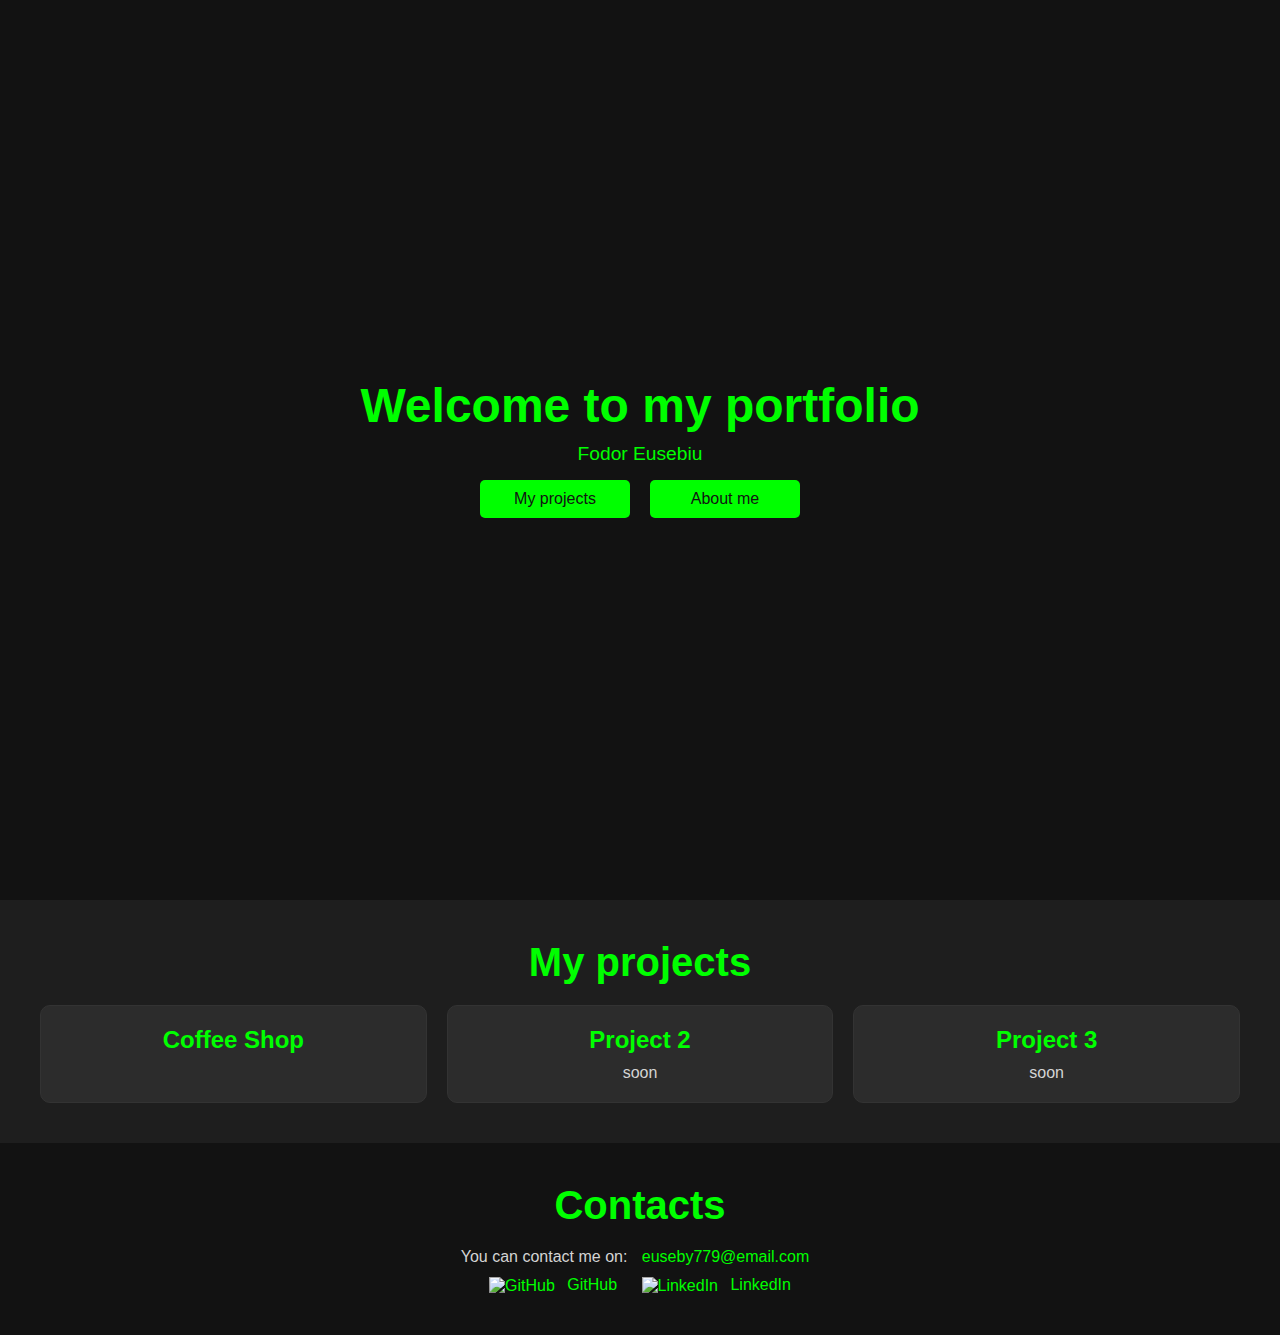
==== index.html @ a189f226 "Add files via upload" ====
<!DOCTYPE html>
<html lang="en">
<head>
    <meta charset="UTF-8">
    <meta name="viewport" content="width=device-width, initial-scale=1.0">
    <title>Personal Portfolio</title>
    <link rel="stylesheet" href="styles.css">
</head>
<body>

    <header id="welcome-section">
        <h1>Welcome to my portfolio</h1>
        <p>Fodor Eusebiu</p>
        <div class="btn-container">
            <a href="#projects" class="btn">My projects</a>
            <a href="https://euseby.github.io/Eusebiu/" class="btn">About me</a>
        </div>
    </header>

    <section id="projects">
        <h2>My projects</h2>
        <div class="project-grid">
            <div class="project-card">
                <a href="https://euseby.github.io/coffee-shop/" target="_blank" class="project-link">
                    <h3>Coffee Shop</h3>
                </a>
            </div>
            <div class="project-card">
                <h3>Project 2</h3>
                <p>soon</p>
            </div>
            <div class="project-card">
                <h3>Project 3</h3>
                <p>soon</p>
            </div>
        </div>
    </section>

    <section id="contact">
        <h2>Contacts</h2>
        <p>You can contact me on: <a href="mailto:euseby779@email.com">euseby779@email.com</a></p>
        <div class="social-links">
            <a href="https://github.com/Euseby" target="_blank">
                <img src="https://cdn-icons-png.flaticon.com/512/25/25231.png" alt="GitHub" class="social-icon"> GitHub
            </a>
            <a href="https://linkedin.com/in/eusebiu-fodor-9a67022b6/" target="_blank">
                <img src="https://cdn-icons-png.flaticon.com/512/174/174857.png" alt="LinkedIn" class="social-icon"> LinkedIn
            </a>
        </div>
    </section>

    <script src="script.js"></script>
</body>
</html>
---- styles.css ----
/* Resetare stiluri */
* {
    margin: 0;
    padding: 0;
    box-sizing: border-box;
}

body {
    font-family: Arial, sans-serif;
    color: #d4d4d4;
    background-color: #121212;
}

#welcome-section {
    display: flex;
    flex-direction: column;
    align-items: center;
    justify-content: center;
    height: 100vh;
    text-align: center;
    background-color: #121212;
    color: #00ff00;
}

#welcome-section h1 {
    font-size: 3rem;
    margin-bottom: 10px;
}

#welcome-section p {
    font-size: 1.2rem;
    margin-bottom: 10px;
}

.btn {
    padding: 10px 20px;
    font-size: 1rem;
    color: #121212;
    background-color: #00ff00;
    border-radius: 5px;
    text-decoration: none;
    transition: background-color 0.3s ease;
    min-width: 150px;
    margin:5px;
}
.btn-container {
    display: flex;
    gap: 10px; 
}
.btn:hover {
    background-color: #33cc33;
}

#projects {
    padding: 40px;
    text-align: center;
    background-color: #1e1e1e;
}

#projects h2 {
    font-size: 2.5rem;
    margin-bottom: 20px;
    color: #00ff00;
}

.project-grid {
    display: grid;
    grid-template-columns: repeat(auto-fit, minmax(250px, 1fr));
    gap: 20px;
}

.project-card {
    padding: 20px;
    border: 1px solid #333;
    border-radius: 10px;
    background-color: #2c2c2c;
    color: #d4d4d4;
    transition: transform 0.3s ease;
}

.project-card:hover {
    transform: scale(1.05); 
}

.project-card h3 {
    font-size: 1.5rem;
    color: #00ff00;
    margin-bottom: 10px;
}

#contact {
    padding: 40px;
    text-align: center;
    background-color: #121212;
    color: #d4d4d4;
}

#contact h2 {
    font-size: 2.5rem;
    margin-bottom: 20px;
    color: #00ff00;
}

#contact a {
    color: #00ff00;
    text-decoration: none;
    margin: 0 10px;
}

#contact a:hover {
    color: #33cc33;
    text-decoration: underline;
}

.social-links {
    margin-top: 10px;
}

.social-icon {
    width: 20px;
    height: 20px;
    vertical-align: middle;
    margin-right: 8px;
}
.project-link {
    display: block;
    color: inherit; 
    text-decoration: none; 
}

.project-link:hover h3 {
    color: #33cc33;
}
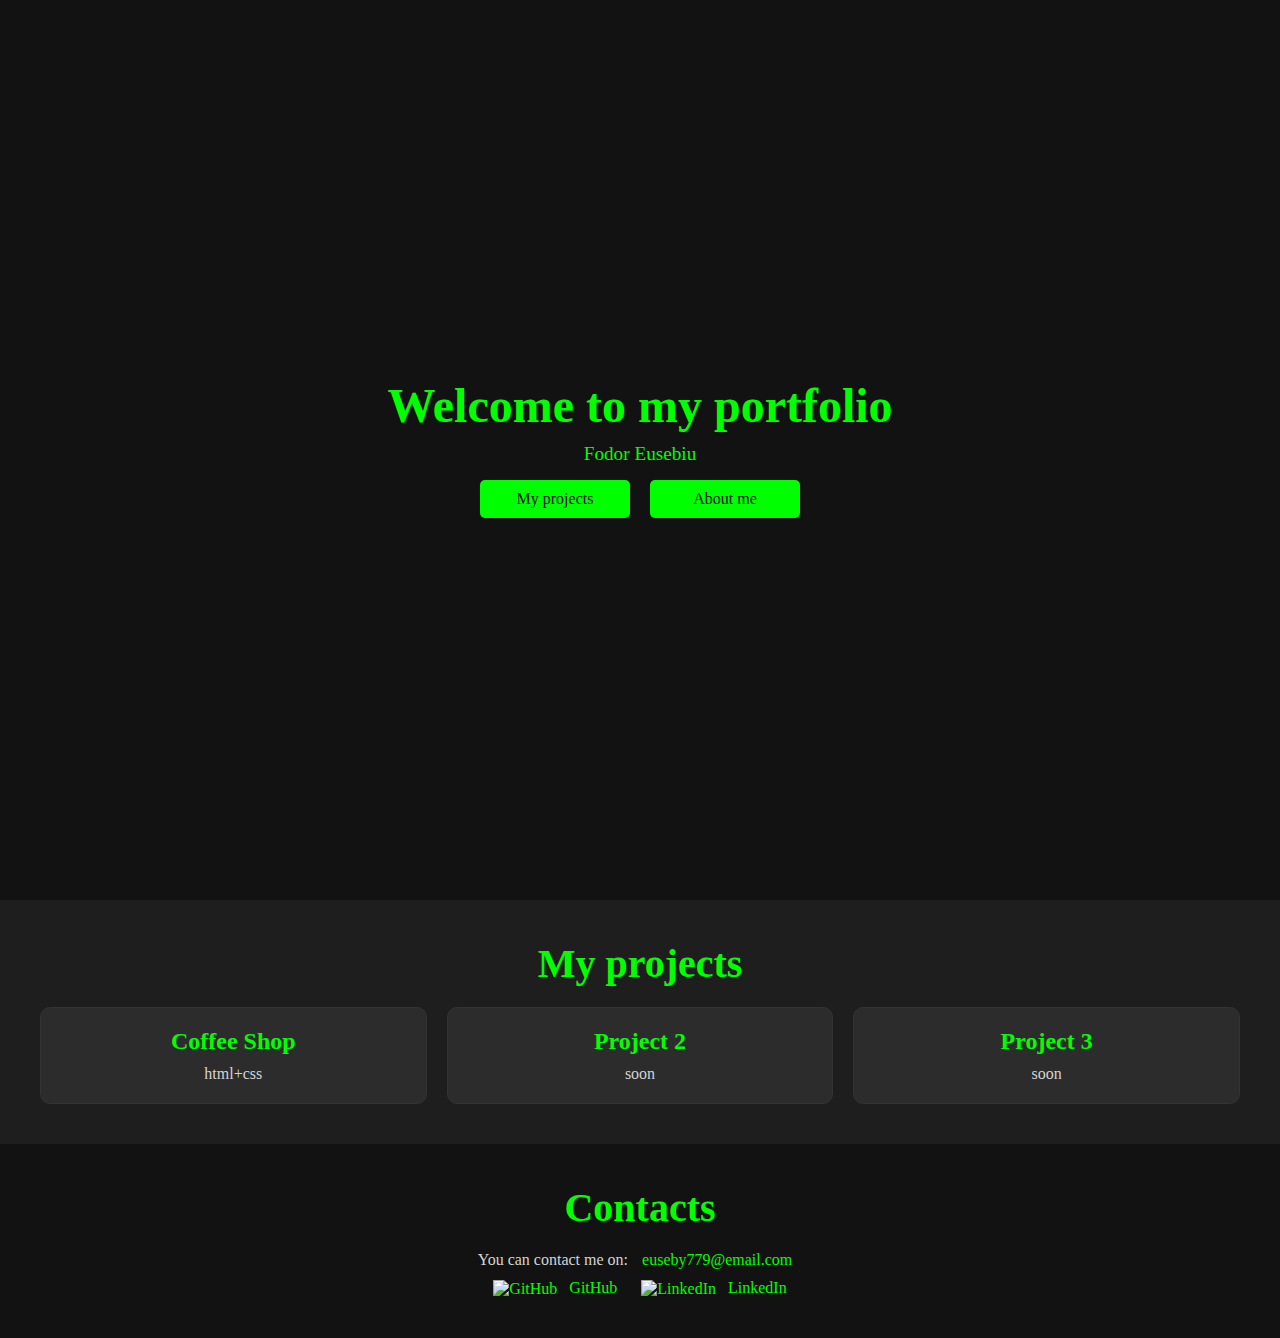
==== commit b64a704c: "Add files via upload" ====
--- a/index.html
+++ b/index.html
@@ -13,7 +13,7 @@
         <p>Fodor Eusebiu</p>
         <div class="btn-container">
             <a href="#projects" class="btn">My projects</a>
-            <a href="https://euseby.github.io/Eusebiu/" class="btn">About me</a>
+            <a href="./site/index.html" class="btn">About me</a>
         </div>
     </header>
 
@@ -21,8 +21,9 @@
         <h2>My projects</h2>
         <div class="project-grid">
             <div class="project-card">
-                <a href="https://euseby.github.io/coffee-shop/" target="_blank" class="project-link">
+                <a href="./coffee shop online/index.html" class="project-link">
                     <h3>Coffee Shop</h3>
+                    <p>html+css</p>
                 </a>
             </div>
             <div class="project-card">
--- a/styles.css
+++ b/styles.css
@@ -1,4 +1,3 @@
-/* Resetare stiluri */
 * {
     margin: 0;
     padding: 0;
@@ -9,6 +8,10 @@
     font-family: Arial, sans-serif;
     color: #d4d4d4;
     background-color: #121212;
+    font-family:Cambria, Cochin, Georgia, Times, 'Times New Roman', serif;
+}
+h1,h2{
+    font-family:'Times New Roman', Times, serif
 }
 
 #welcome-section {
@@ -129,5 +132,5 @@
 }
 
 .project-link:hover h3 {
-    color: #33cc33;
+    color: #28b428;
 }
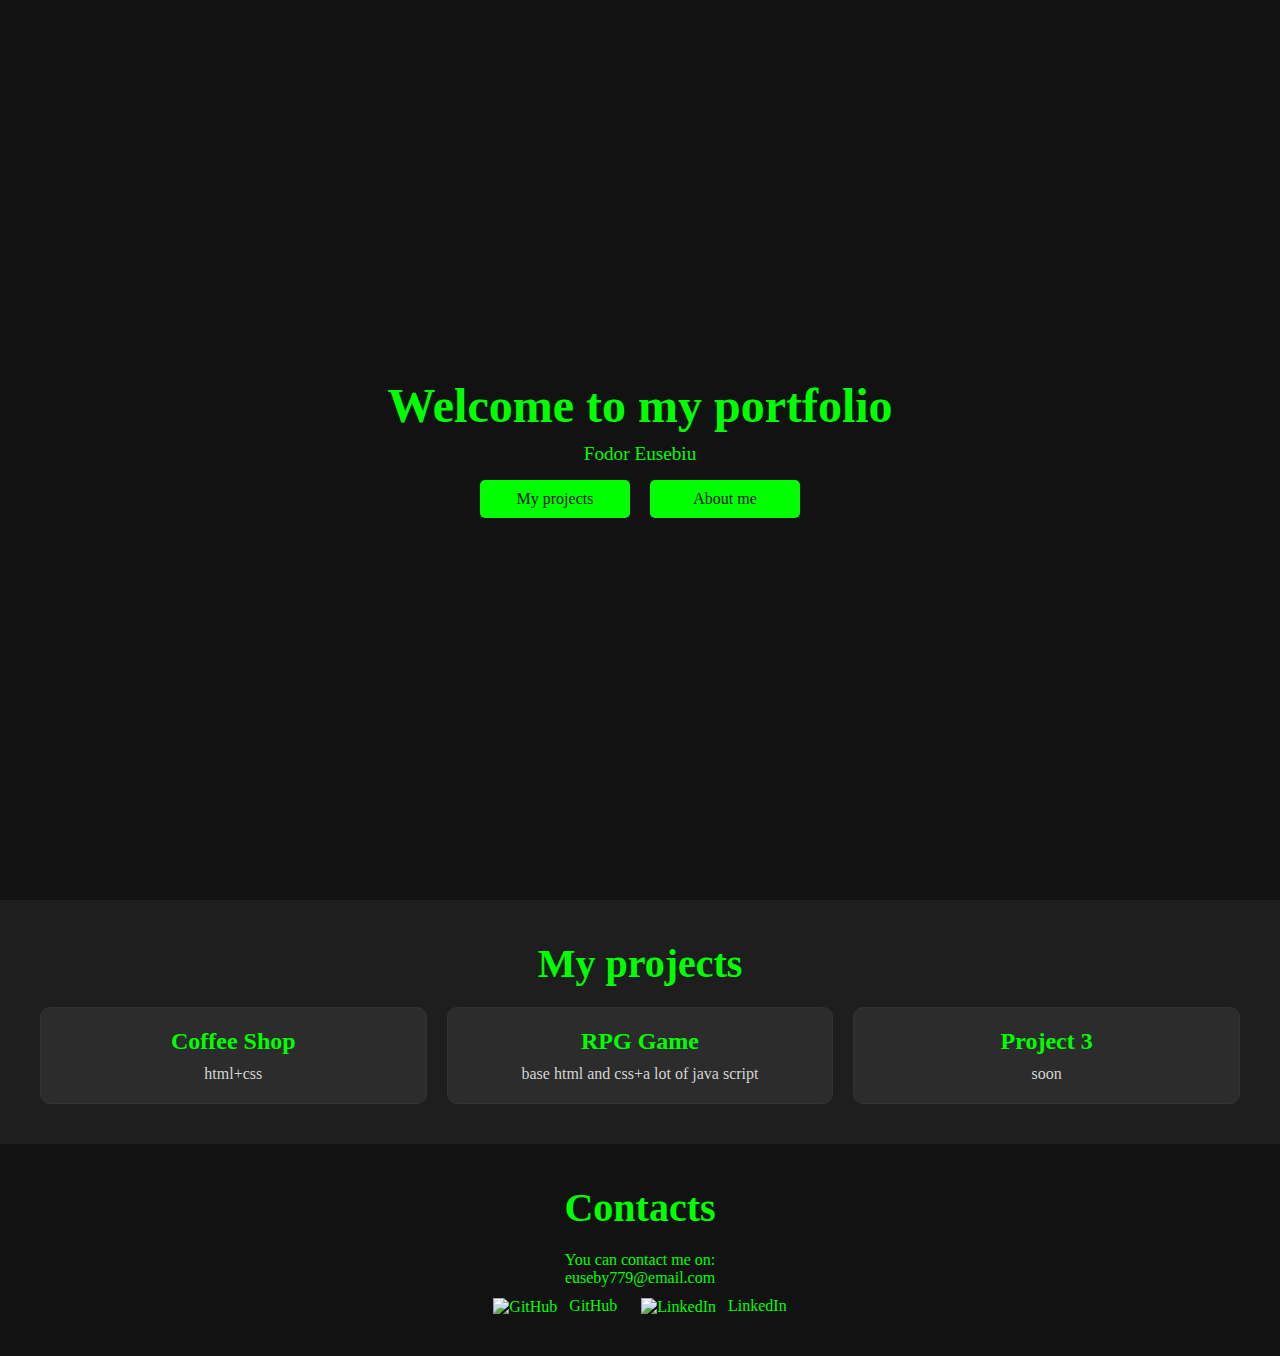
==== commit df5d0697: "Add files via upload" ====
--- a/index.html
+++ b/index.html
@@ -27,8 +27,10 @@
                 </a>
             </div>
             <div class="project-card">
-                <h3>Project 2</h3>
-                <p>soon</p>
+                <a href="./rpg/index.html" class="project-link">
+                    <h3>RPG Game</h3>
+                    <p>base html and css+a lot of java script</p>
+                
             </div>
             <div class="project-card">
                 <h3>Project 3</h3>
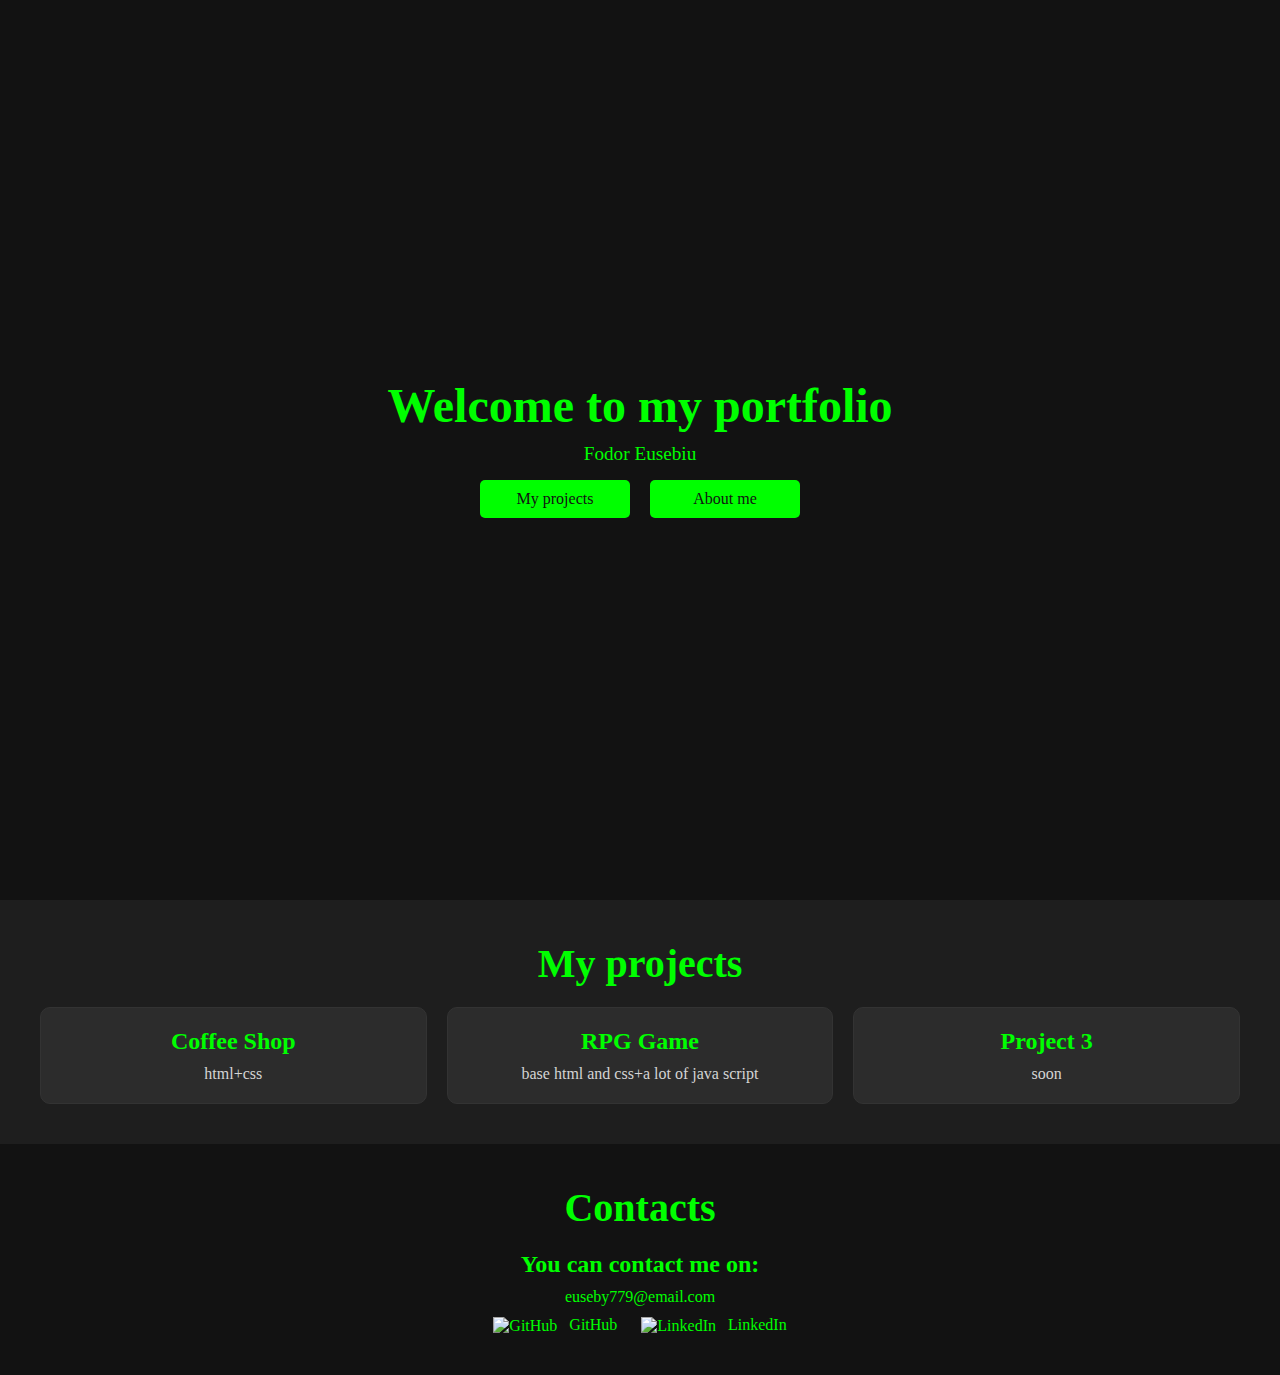
==== commit 5c0e9603: "Add files via upload" ====
--- a/index.html
+++ b/index.html
@@ -30,7 +30,7 @@
                 <a href="./rpg/index.html" class="project-link">
                     <h3>RPG Game</h3>
                     <p>base html and css+a lot of java script</p>
-                
+                </a>
             </div>
             <div class="project-card">
                 <h3>Project 3</h3>
@@ -41,7 +41,8 @@
 
     <section id="contact">
         <h2>Contacts</h2>
-        <p>You can contact me on: <a href="mailto:euseby779@email.com">euseby779@email.com</a></p>
+        <h3>You can contact me on:</h3>
+        <a href="mailto:euseby779@email.com">euseby779@email.com</a>
         <div class="social-links">
             <a href="https://github.com/Euseby" target="_blank">
                 <img src="https://cdn-icons-png.flaticon.com/512/25/25231.png" alt="GitHub" class="social-icon"> GitHub
--- a/styles.css
+++ b/styles.css
@@ -103,7 +103,11 @@
     margin-bottom: 20px;
     color: #00ff00;
 }
-
+#contact h3 {
+    font-size: 1.5rem;
+    color: #00ff00;
+    margin-bottom: 10px;
+}
 #contact a {
     color: #00ff00;
     text-decoration: none;
